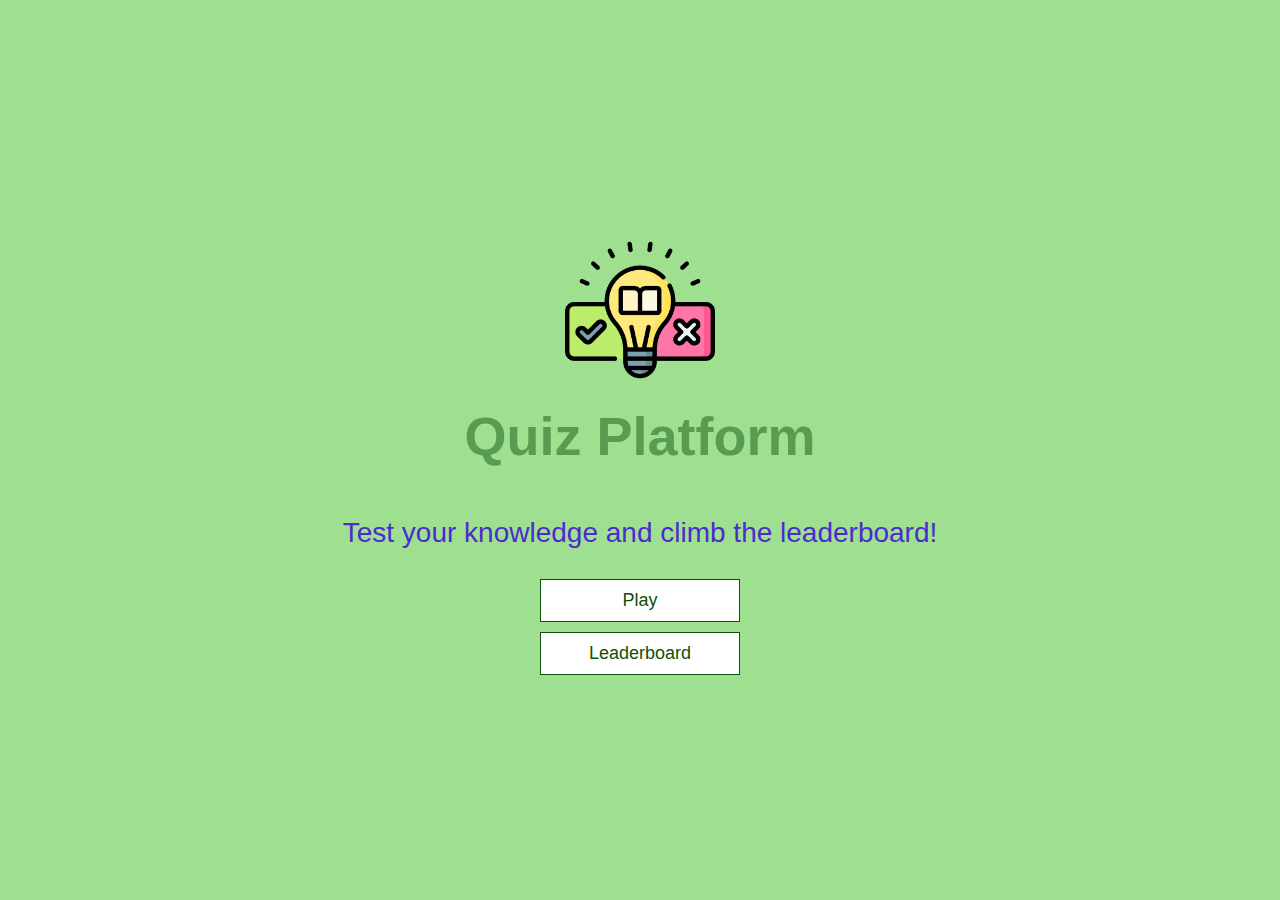
==== index.html @ e7b5cf87 "Add README File and some Modify" ====
<!DOCTYPE html>
<html lang="en">

<head>
	<meta charset="UTF-8">
	<meta name="viewport" content="width=device-width, initial-scale=1.0">
	<title>Quiz Web App</title>
	<link rel="stylesheet" href="../css/style.css">
	<link rel="icon" type="image/png" href="/html/favicon.png">
</head>

<body>
	<div class="container">
		<div id="home" class="flex-center flex-column">
			<img src="/html/favicon.png" alt="logo">
			<h1>Quiz Platform</h1>
			<h3>Test your knowledge and climb the leaderboard!</h3>
			<a class="btn" href="/html/game.html">Play</a>
			<a class="btn" href="/html/leaderboard.html">Leaderboard</a>
		</div>
	</div>
</body>

</html>
---- css/style.css ----
:root {
	background-color: #9ee090;
	font-size: 62.5%;
}

* {
	box-sizing: border-box;
	font-family: Arial, Helvetica, sans-serif;
	margin: 0;
	padding: 0;
	color: #4c2bcf;
}

h1,
h2,
h3,
h4 {
	margin-bottom: 1rem;
}

h1 {
	font-size: 5.4rem;
	color: #579c51;
	margin-bottom: 5rem;
}

h1>span {
	font-size: 2.4rem;
	font-weight: 500;
}

h2 {
	font-size: 4.2rem;
	margin-bottom: 4rem;
	font-weight: 700;
}

h3 {
	font-size: 2.8rem;
	margin-bottom: 3rem;
	font-weight: 500;
}

img {
	width: 150px;
	height: auto;
	display: block;
	margin: 20px auto;
}

/* UTILITIES */
.container {
	width: 100vw;
	height: 100vh;
	display: flex;
	justify-content: center;
	align-items: center;
	max-width: 80rem;
	margin: 0 auto;
	padding: 2rem;
}

.container>* {
	width: 100%;
}

.flex-column {
	display: flex;
	flex-direction: column;
}

.flex-center {
	justify-content: center;
	align-items: center;
}

.justify-center {
	justify-content: center;
}

.text-center {
	text-align: center;
}

.hidden {
	display: none;
}

/* BUTTONS */
.btn {
	font-size: 1.8rem;
	padding: 1rem 0;
	width: 20rem;
	text-align: center;
	border: 0.1rem solid #10500a;
	margin-bottom: 1rem;
	text-decoration: none;
	color: #10500a;
	background-color: white;
	transition: all 0.3s ease-in-out;
	transform: scale(1);
}

.btn:hover {
	cursor: pointer;
	box-shadow: 0 0.4rem 1.4rem 0 rgba(0, 0, 0, 0.577);
	color: white;
	background-color: #2436d6;
	transform: scale(1.1);
	transition: transform 150ms;
}

.btn[disabled]:hover {
	cursor: not-allowed;
	box-shadow: none;
	transform: none;
}

/* FORM */
form {
	width: 100%;
	display: flex;
	flex-direction: column;
	align-items: center;
}

input {
	margin-bottom: 1rem;
	width: 20rem;
	padding: 1.5rem;
	font-size: 1.8rem;
	border: none;
	box-shadow: 0 0.1rem 1.4rem 0 rgba(86, 185, 235, 0.5);
}

input::placeholder {
	color: #4c2bcf;
}
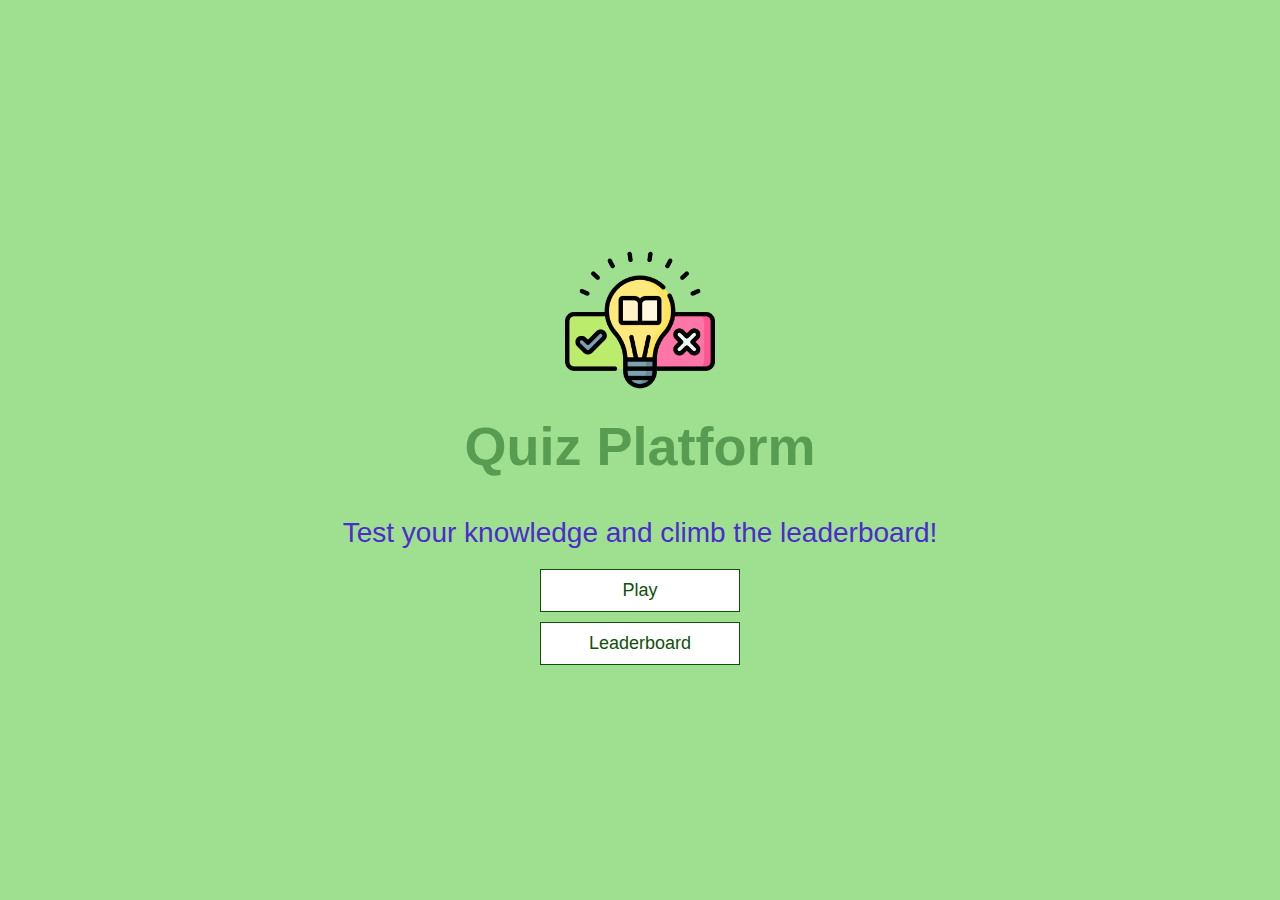
==== commit ee7ec405: "Modify" ====
--- a/index.html
+++ b/index.html
@@ -5,7 +5,7 @@
 	<meta charset="UTF-8">
 	<meta name="viewport" content="width=device-width, initial-scale=1.0">
 	<title>Quiz Web App</title>
-	<link rel="stylesheet" href="../css/style.css">
+	<link rel="stylesheet" href="/css/style.css">
 	<link rel="icon" type="image/png" href="/html/favicon.png">
 </head>
 
--- a/css/style.css
+++ b/css/style.css
@@ -21,7 +21,7 @@
 h1 {
 	font-size: 5.4rem;
 	color: #579c51;
-	margin-bottom: 5rem;
+	margin-bottom: 4rem;
 }
 
 h1>span {
@@ -31,13 +31,13 @@
 
 h2 {
 	font-size: 4.2rem;
-	margin-bottom: 4rem;
+	margin-bottom: 3rem;
 	font-weight: 700;
 }
 
 h3 {
 	font-size: 2.8rem;
-	margin-bottom: 3rem;
+	margin-bottom: 2rem;
 	font-weight: 500;
 }
 
